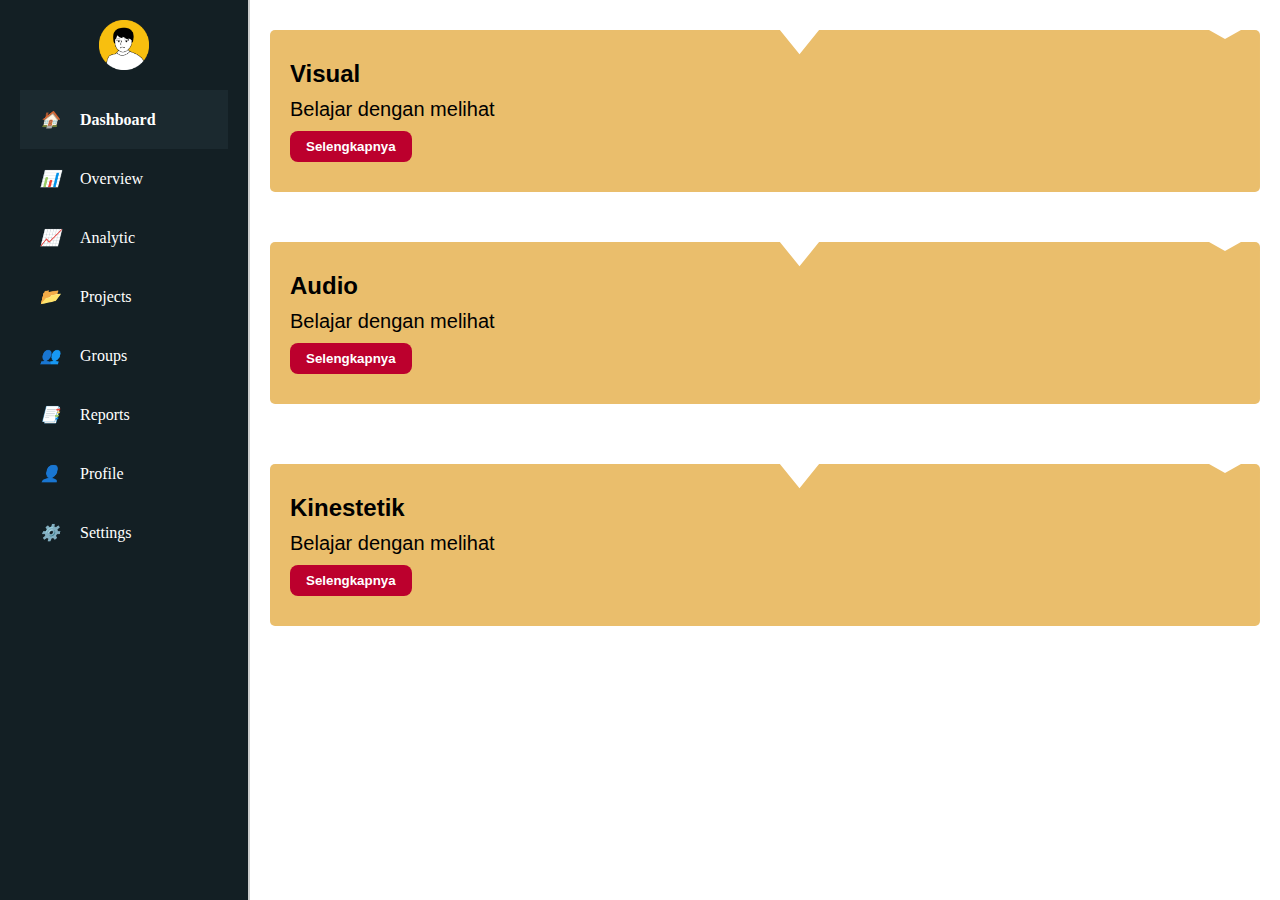
==== pages/main/home.html @ f7e7e8b6 "first commit" ====
<!DOCTYPE html>
<html lang ="en">

    <!-- Head berfungsi menyimpan metadata -->
    <!-- Menyimpan link relation seperti css dan javascript -->
    <head>
        <meta charset="UTF-8">
        <meta name="author" content="Ray Siagian">
        <meta name="description" content="Saya sedang belajar html">
        <title>
            Gamifikasi dengan Metode VAK
        </title>
        <link rel="icon" href="../../assets/images/cartoonpfpcircle.png" type="image/x-icon">
        <script src="../../assets/js/script.js"></script>
        <!-- memanggil css dari file lain -->
        <!-- ada beberapa cara untuk membuat css -->
        <!-- inline stylesheet -->
        <!-- internal stylesheet -->
        <!-- external stylesheet -->
        <!-- apa yg ditampilkan adalah apa yang dibaca oleh browser terakhir -->
        <!-- jadi ketika kamu membuat css internal dibawah link ini maka yg dibaca terakhir adalah link tersebut -->
        <!-- hindari inline css sebisamu untuk meningkatkan keterbacaan -->
        <link rel="stylesheet" href="../../assets/css/main.css" type2e="text/css">
        <link rel="stylesheet" href="../../assets/css/color.css" type="text/css">
        <link rel="stylesheet" href="../../assets/css/section.css" type="text/css">
        <link rel="stylesheet" href="../../assets/css/margin.css" type="text/css">
        <link rel="stylesheet" href="../../assets/css/navbar.css" type="text/css">
        <link rel="stylesheet" href="../../assets/css/footer.css" type="text/css">
    </head>

    <!-- body menyimpan data yg ditampilkan -->
    <!-- Webpage sejatinya seperti koran atapun media berbasis text -->
    <body>
        <article class="play-section">
            <aside class="sidebar">
                <div class="logo">
                    <img src="../../assets/images/cartoonpfpcircle.png" alt="Logo">
                </div>
                <ul class="menu">
                    <li class="menu-tab-active"><i class="icon">🏠</i> <span>Dashboard</span></li>
                    <li><i class="icon">📊</i> <span>Overview</span></li>
                    <li><i class="icon">📈</i> <span>Analytic</span></li>
                    <li><i class="icon">📂</i> <span>Projects</span></li>
                    <li><i class="icon">👥</i> <span>Groups</span></li>
                    <li><i class="icon">📑</i> <span>Reports</span></li>
                    <li><i class="icon">👤</i> <span>Profile</span></li>
                    <li><i class="icon">⚙️</i> <span>Settings</span></li>
                </ul>
            </aside>
            <!-- Konten disini -->
            <article class="section-category mrgn-vertical-1">
                <section class="card-section-category">
                    <h3 class="mrgn-vertical-1">Visual</h3>
                    <p class="mrgn-vertical-1">Belajar dengan melihat</p>
                    <button class="btn-primary mrgn-vertical-1">Selengkapnya</button>
                </section>

                <section class="card-section-category mrgn-vertical-1">
                    <h3 class="mrgn-vertical-1">Audio</h3>
                    <p class="mrgn-vertical-1">Belajar dengan melihat</p>
                    <button class="btn-primary mrgn-vertical-1">Selengkapnya</button>
                </section>

                <section class="card-section-category mrgn-vertical-1">
                    <h3 class="mrgn-vertical-1">Kinestetik</h3>
                    <p class="mrgn-vertical-1">Belajar dengan melihat</p>
                    <button class="btn-primary mrgn-vertical-1">Selengkapnya</button>
                </section>
            </article>
            <!-- Bottom Navbar -->
             <!-- Aktif ketika screen berukuran maksimum 700px-->
            <nav class="bottom-navbar">
                <a href="#" class="nav-item active">
                    <i class="icon">🏠</i>
                    <!-- <span>Home</span> -->
                </a>
                <a href="#" class="nav-item">
                    <i class="icon">📊</i>
                    <!-- <span>Search</span> -->
                </a>
                <a href="#" class="nav-item">
                    <i class="icon">📈</i>
                    <!-- <span>Add</span> -->
                </a>
                <a href="#" class="nav-item">
                    <i class="icon">📂</i>
                    <!-- <span>Notifications</span> -->
                </a>
                <a href="#" class="nav-item">
                    <i class="icon">👤</i>
                    <!-- <span>Profile</span> -->
                </a>
            </nav>       

        </article>

    </body>
</html>
---- assets/css/main.css ----
/* struktur css */
/* (*) universal selector */
/* ada selector seperti body, h1, p, ataupun id (#) atau class (.) */
/* lalu ada property sperti background color, font-size */
/* dan terakhir ada property-value seperti white, 20px */


/* error pada css biasanya diabaikan jadi lebih teliti dalam menulisnya */
/* sama seperti html css juga memiliki validator di w3c css validator */


/* perbedaan atara , dan tanpa , */
/* , berarti group selector jadi ketika kamu membuat h1 ,h2 berarti kedua element tersebut terdampak css */
/* tanpa , adlah kombinasi jadi ketika kamu membuat body footer h1 jadi hanya h1 dalam footer yang terdampak css */

/* ada beberapa unit length sperti px (pixels) points(pt) dan lain-lain */

/* ada juga rem (root em : size yang bergantung pada ukuran default browser) */

/* .color-primary{
    color: #BC002D;
} */

* {
    margin: 0;
    padding: 0;
    box-sizing: border-box;
}

body{
    background-color: #fff;
}

header{
    position: sticky;
    top: 0;
    z-index: 1000;
    background-color: #fff;
    padding-left: 15%;
    padding-right: 15%;
}

main{
    /* padding-left: 60px;
    padding-right: 60px; */
    min-height: 100vh;
    padding-top: 10px;
    padding-bottom: 50px;

}

.main-padding-1{
    padding-left: 15%; 
    padding-right: 15%;
}

.main-padding-2{
    padding-left: 5%;
    padding-right: 5%;
}

main .main-padding-1{
    justify-content: center;
    align-items: center;    
}

.centered-content{
    display: flex;
    justify-content: center;
    align-items: center;
}

h1 {
    font-size: 32px;
}

h2 {
    font-size: 28px;
}

h3 {
    font-size: 24px;
}

h4 {
    font-size: 22px;
}

h5 {
    font-size: 20px;
}

h1, h2, h3, h4, h5{
    font-family: 'Gill Sans', sans-serif;
    /* font-weight: 700; */
}

p {
    font-size: 20px;
    font-family: sans-serif;
}

a{
    font-size: 20px;
    font-family: sans-serif;
    text-decoration: none;
}

.title-extralarge{
    font-size: 70px;
    font-weight: 600;
    color: black;
    text-align: center;
}

.txt-small{
    font-size: 14px;
}

.txt-algn-center{
    text-align: center;
}

.txt-algn-left{
    text-align: left;
}

.btn-primary{
    color: white;
    font-weight: 00;
    padding: 8px 16px;
    border-radius: 8px;
    display: flex;
    text-align: center;
    align-items: center;
    justify-content: center;
    width: fit-content;
    background-color: #BC002D;
    font-weight: 600;
    border: none;
}


.btn-primary:hover{
    background-color: #9c0125;
}

.btn-white{
    color: #BC002D;
    font-weight: 00;
    padding: 8px 16px;
    border-radius: 8px;
    display: flex;
    text-align: center;
    align-items: center;
    justify-content: center;
    width: fit-content;
    background-color: white;
    font-weight: 600;
    border: 2px solid #ccc;
}

.btn-white:hover{
    color: #9c0125;
}


/* Styling untuk pesan error */
#error {
    color: #BC002D;
    font-size: 14px;
    margin-top: 10px;
    font-family: 'Gill Sans', sans-serif;
    text-align: start;
}

.hidden {
    display: none;
}

.visible {
    display: block;
}
---- assets/css/section.css ----
/* section tipe 1 */

.section-title{
    font-size: 42px;
    color: #BC002D;
    /* transition: 0.3s; */
}

@media (max-width:1300px) {
    .section-title{
        font-size: 32px;

    }
}


.section-type-1{
    border-radius: 20px;
    width: 100%;
    display: flex;
    justify-content: space-between;
    transition: justify-content 0.3s ease-in-out;
}

.section-type-1-content{
    align-items: center;
    justify-content: space-between;
    display: flex;
    width: 90%;
    gap: 80px;
}

.section-type-1-image{
    flex: 1;
    margin-right: 20px;
    width: 50%;
    
}

.section-type-1-image img{
    vertical-align: bottom;
}

.img-sz-section-type-1{
    width: 300px;
    height: 300px;
}

@media (max-width:1300px) {
    .section-type-1-content{
        display: flex;

    }

    .section-type-1-text{
        vertical-align: bottom;
    }
}

.section-type-1-text{
    flex: 2;
    display: flex;  
    flex-direction: column;
    /* justify-content: center; */
    gap: 10px;
    width: 50%;
}

/* mengurangi margin bawaan element */
.section-type-1-text h2,.section-type-1-text p {
    margin: 5px 0;
    padding: 0;
}


@media (max-width:1200px) {
    .section-type-1{
        justify-content: center;
        
    }

    .section-type-1-content{
        padding-top: 20px;
        flex-direction: column;
        align-items: center;
    }

    .section-type-1-text{
        text-align: center;
        flex: 1;
        display: flex;
        flex-direction: column;
        justify-content: center;
        gap: 10px;
        order: 2;
    }

    .section-type-1-image{
        flex: 2;
        order: 1;
        margin-top: 20px;
        
    }
    
    .section-type-1-image img{
        vertical-align: bottom;
    }

    .img-sz-section-type-1{
        width: 200px;
        height: 200px;
    }    
}

.section-type-1-link{
    position: absolute;
    top: 0;
    left: 0;
    right: 0;
    bottom: 0;
    z-index: 1;
    display: block;
    text-decoration: none;
}

/* section untuk projects */

.project-section-type-1{
    display: flex;
    justify-content: center;
}

.project-section-type-1-content{
    display: flex;
    flex-direction: column;
    align-items: center;
    padding-top: 20px;
}


.project-section-type-1-content-text{
    text-align: center;
    flex: 1;
    display: flex;
    flex-direction: column;
    justify-content: center;
    gap: 10px;
    order: 1;
}

.project-section-type-1-content-image{
    flex: 2;
    order: 2;
    margin-top: 20px;
}

.project-section-type-1-content-image img{
    vertical-align: bottom;
}

.project-section-type-1-content-img-sz-section-type-2{
    width: 300px;
    height: 600px;
}

/* column section */
.two-col-section{
    display:flex;
    justify-content: space-between;
    gap: 20px;
}

.two-col-section .column {
    flex: 1;
}

.two-col-section .column h3, .two-col-section .column p{
    text-align: justify;
}

@media (max-width:880px) {
    .two-col-section{
        justify-content: center;
        flex-direction: column;
    }
}



.authsection{
    display: flex;
    flex-direction: column;
    justify-content: center;
    align-items: center;
    gap: 16px;
    background-color: white;
    align-items: center;
    justify-content: center;
}
.authsection h2{
    color: #BC002D;
    text-align: center;
}

.authsection h2,
.authsection p {
    width: 80%; /* Samakan lebar teks dengan form */
    max-width: 400px; /* Opsional, agar konsisten dengan input */
    text-align: center; /* Jika ingin teks tetap di tengah */
    margin-top: 10px;
    margin-bottom: 10px;
}

.authsection section {
    width: 100%; /* Pastikan section mengambil seluruh lebar */
    display: flex;
    justify-content: center;
}

.authsection section input{
    padding: 8px;
    width: 400px;
    border-radius: 5px;
    border: 1px solid #ccc; /* Konsisten untuk input */
}

.authsection section input,
.authsection section button {
    width: 100%; /* Lebar mengikuti parent */
    max-width: 400px; /* Maksimum lebar */
    padding: 12px; /* Sama untuk keduanya */
    border-radius: 5px; 
    box-sizing: border-box;
}

.authsection section .btn-white a{
    text-decoration: none;
}


/* .authsection section button {
    background-color: #BC002D;
    color: white;
    font-weight: 600;
    border: none;                          
    cursor: pointer;
} */


.play-section{
    display: flex;
    flex-direction: row; 
}

.section-category{
    flex: 1; /* Biarkan article mengambil sisa ruang */
    padding: 20px;
    min-width: 0; /* Menghindari overflow */
    gap: 40px;
    display: flex;
    flex-direction: column;
}


.card-section-category{
    width: 100%;
    padding: 20px;
    background-color: white;
    /* border: 1px solid #131F24; */
    border-radius: 5px;
    min-width: 400px;
    background-image: url('../../../assets/images/elementtitle.svg');
    background-size: cover;
    /* background-position: center; */
    background-repeat: no-repeat;

}

.card-section-category h3{
    font-size: 24px;
    font-weight: 700;
    color: black;
}

.card-section-category p{
    font-size: 240x;
    color: black;
}


.title-section-category{
    height: 60;
    /* background-color: #BC002D; */
    background-color: transparent;
    padding: 20px;
    margin-left: 5%;
    margin-right: 5%;
    border-radius: 5px;
    background-image: url('../../../assets/images/elementtitle.svg');
    background-size: cover;
    /* background-position: center; */
    background-repeat: no-repeat;
  
}

.title-section-category h2{
    color: white;
    font-weight: 700;
}

.title-section-category p{
    color: white;
}

.class-section{
    display: flex;
    flex-direction: row;
    margin-left: 5%;
    margin-right: 5%;
    justify-content: space-between;
    
}

.class-card-section{
    min-height: 400px;
    width: 30%;
    background-color: transparent;
    padding: 20px;
    background-image: url('../../../assets/images/element1.svg');
    background-size: cover;
    background-position: center;
    background-repeat: no-repeat;
    display: flex;
    justify-content: center;
    align-items: center;
}

.class-card-section-content{
    display: flex;
    justify-content: center;
    align-items: center;
    height: 100%;
    width: 100%;
}

.class-card-section-content p{
    color: white;
}

@media (max-width: 400px) {
    .class-card-section{
        margin: 20px;
        width: 80%;
        height: auto;
        background-image: none;
        
    }

    .class-card-section-content p{
        color: black;
    }
}


@media (max-width: 1300px) {
    .class-section{
        flex-direction: column;
        justify-content: center;
        align-items: center;
    }
    .class-card-section{
        margin: 20px;
        width: 80%;
        background-size: contain;
        height: auto;
        background-repeat: no-repeat;
        background-position: center;

    }

    .class-card-section-content {
        width: 100%; /* Pastikan elemen penuh */
    }
}
---- assets/css/margin.css ----
/* margin */

.mrgn-vertical-1{
    margin-top: 10px;
    margin-bottom: 10px;
}


.mrgn-vertical-2{
    margin-top: 20px;
    margin-bottom: 20px;
}
---- assets/css/navbar.css ----
/* Header Style */



#nav-header {
    display: flex;
    justify-content: space-between;
    align-items: center;
    transition: width 0.3s;
    
}


#nav-header img{
    width: 50px;
    height: 50px;
}

#nav-header ul{
    list-style: none;
    padding: 0;
    margin: 0;
    display: flex;
    align-items: center;
}

#nav-header ul li{
    margin-right: 20px;
}

#nav-header ul li, #nav-header img{
    margin-top: 10px;
    margin-bottom: 10px;
}

/* menggunakan pseudo class agar list lats child tidak memiliki margin ke kanan */
#nav-header ul li:last-child{
    margin-right: 0;
}

#nav-header ul li:active{
    text-decoration: none;
    color: #000;
}


#nav-header ul li a{
    font-family: sans-serif;
    text-decoration: none;
    /* margin-right: 0;
    padding-right: 0; */
    /* color: #000; */
}

/* #nav-header ul li a:hover{
    color: #000;
} */

.nav-landing-li{
    font-family: sans-serif;
    text-decoration: none;
    /* margin-right: 0;
    padding-right: 0; */
    /* color: #000; */
}


/* Close Button */
.close-btn {
    position: absolute;
    top: 10px;
    right: 20px;
    font-size: 30px;
    color: white;
    cursor: pointer;
}

.landing-menu{
    display: flex;
}

.landing-hamburger-menu{
    display: none;
    font-size: 24px;
    background: none;
    border: none;
    cursor: pointer;
    margin-right: 0;
}

.landing-hamburger-menu .bar {
    width: 30px;
    height: 3px;
    background-color: black;
    margin: 5px 0;
}

.landing-menu.show {
    display: flex;
    flex-direction: column;
    position: absolute;
    top: 60px;
    right: 10px;
    background: white;
    border: 1px solid #ccc;
    padding: 10px;
}


@media (max-width:880px) {
    #nav-header {
        display: flex;
        justify-content: center;
    }
    
    #nav-header img {
        margin-right: 0;
        width: 30px;
        height: 30px;
    }

    #nav-header ul{
        display: none;
    }

    #nav-header img{
        width: 50px;
        height: 50px;
    }

    .landing-menu {
        display: none;
    }
    .landing-hamburger-menu {
        display: block;
        margin-right: 0;
        position: absolute;
        right: 10px;
        top: 50%;
        transform: translateY(-50%);
    }

}

/* Nav pada Auth */



.auth-menu {
    display: flex;
    justify-content: flex-end;
    width: 100%;

}

.auth-menu ul {
    display: flex;
    justify-content: flex-end;
    width: 100%;
    padding: 0;
    margin: 0;
    list-style: none;
}

.auth-menu ul li {
    margin: 0;
}

.auth-menu ul li a {
    font-weight: 600;
    color: #BC002D;
    text-decoration: none;
    
}

.auth-menu ul li:last-child{
    margin-right: 0;
}

/* home sidebar */

.sidebar {
    width: 250px;
    background: #131F24;
    color: white;
    height: 100vh;
    padding: 20px;
    transition: width 0.3s;
    flex-shrink: 0;
    border-right: 2px solid #ccc;
}

.logo{
    display: flex;
    padding-bottom: 20px;
    align-items: center;
    justify-content: center;
}


.logo img {
    width: 50px;
}

.menu {
    list-style: none;
    padding: 0;
}

.menu li {
    display: flex;
    align-items: center;
    gap: 20px;
    padding: 20px;
    cursor: pointer;
}



.menu li span {
    display: inline-block;
    transition: opacity 0.3s;
}

.menu li:hover{
    background-color: #1b292f;
}

.menu-tab-active{
    background-color: #1b292f;
    font-weight: bold;
}

.sidebar.collapsed .menu li span {
    opacity: 0;
}

.profile {
    display: flex;
    align-items: center;
    gap: 10px;
    margin-top: auto;
}

.profile img {
    width: 40px;
    border-radius: 50%;
}

@media (max-width:880px) {
    .sidebar{
        width: 100px;
    }

    .menu li span{
    display: none;
   }
}

.bottom-navbar{
    display: none;
}


@media (max-width:700px) {
    .sidebar{
        display: none;
    }

    .bottom-navbar {
        position: fixed;
        bottom: 0;
        left: 0;
        width: 100%;
        background: #131F24;
        display: flex;
        justify-content: space-around;
        padding: 10px 0;
        box-shadow: 0 -2px 10px rgba(0, 0, 0, 0.1);
        border-top: 2px solid #ccc;
    }
    
    .nav-item {
        text-decoration: none;
        color: #555;
        font-size: 14px;
        display: flex;
        flex-direction: column;
        align-items: center;
        gap: 3px;
        padding: 8px;
        transition: color 0.3s ease-in-out;
    }
    
    .nav-item i {
        font-size: 20px;
    }
    
    .nav-item.active {
        background-color: #1b292f;
        font-weight: bold;
    }
    
    .nav-item:hover {
        color: #BC002D;
    }

}
---- assets/css/footer.css ----
/* Footer Styling */
.footer {
    /* background-color: #222; */
    /* color: white; */
    padding: 40px 0;
    width: 100%;
    justify-content: center;
    align-items: center;
    background-color: #BC002D;
    color: white;
}

.container {
    width: 100%;
    max-width: 1200px;
    margin: auto;
}

.footer-content {
    display: flex;
    flex-wrap: wrap;
    justify-content: space-between;
    gap: 20px;
}

.footer-section {
    flex: 1;
    min-width: 200px;
}

.footer-section h3 {
    font-size: 24 px;
    padding-bottom: 5px;
    font-weight: 700;
}

.footer-section ul {
    list-style: none;
    padding: 0;
}

.footer-section ul li {
    margin-bottom: 8px;
}

.footer-section ul li a {
    color: white;
    text-decoration: none;
    transition: 0.3s;
    font-size: 20px;
}

.footer-section ul li a:hover {
    color: #f4a261;
}

.social-icons a {
    margin-right: 10px;
    color: white;
}

.social-icons img {
    width: 30px;
    height: 30px;
}

/* Copyright */
.footer-bottom {
    text-align: center;
    margin-top: 20px;
    /* border-top: 1px solid #444; */
    padding-top: 10px;
}

/* Responsive */
@media (max-width: 1270px) {
    .footer-content {
        flex-direction: column;
        text-align: center;
    }

    .social-icons a {
        display: inline-block;
        margin: 5px;
    }
}

.footerupper img{
    width: 100%;
    height: auto;
    display: block;
    align-items: center;
    justify-content: center;
}
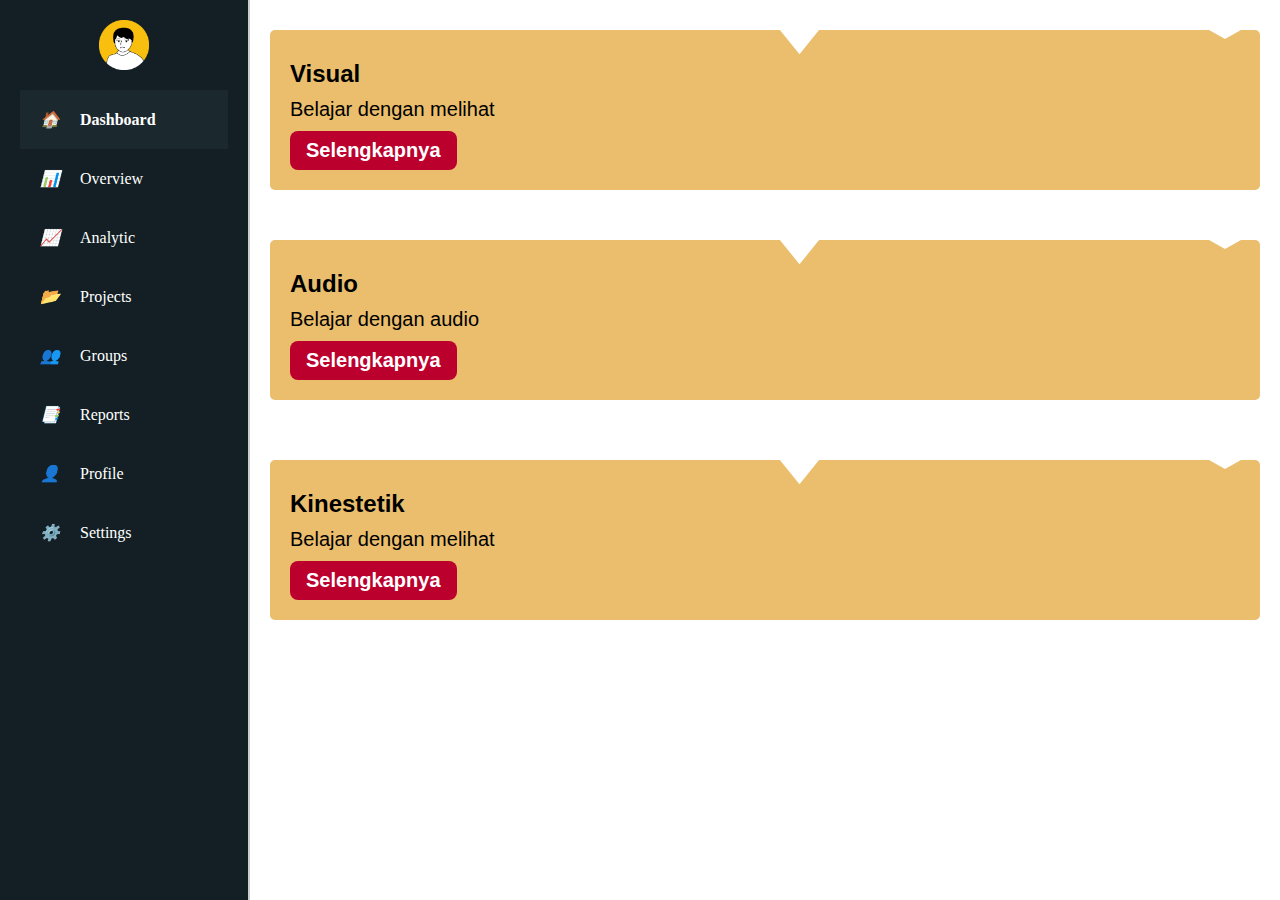
==== commit a50bfec8: "visual,auditory and kinesthetic on folders" ====
--- a/pages/main/home.html
+++ b/pages/main/home.html
@@ -52,19 +52,19 @@
                 <section class="card-section-category">
                     <h3 class="mrgn-vertical-1">Visual</h3>
                     <p class="mrgn-vertical-1">Belajar dengan melihat</p>
-                    <button class="btn-primary mrgn-vertical-1">Selengkapnya</button>
+                    <a class="btn-primary" href="../main/detail_Category/visual/visual.html">Selengkapnya</a>
                 </section>
 
                 <section class="card-section-category mrgn-vertical-1">
                     <h3 class="mrgn-vertical-1">Audio</h3>
-                    <p class="mrgn-vertical-1">Belajar dengan melihat</p>
-                    <button class="btn-primary mrgn-vertical-1">Selengkapnya</button>
+                    <p class="mrgn-vertical-1">Belajar dengan audio</p>
+                    <a class="btn-primary" href="../main/detail_Category/auditory/auditory.html">Selengkapnya</a>
                 </section>
 
                 <section class="card-section-category mrgn-vertical-1">
                     <h3 class="mrgn-vertical-1">Kinestetik</h3>
                     <p class="mrgn-vertical-1">Belajar dengan melihat</p>
-                    <button class="btn-primary mrgn-vertical-1">Selengkapnya</button>
+                    <a class="btn-primary" href="../main/detail_Category/kinesthetic/kinesthetic.html">Selengkapnya</a>
                 </section>
             </article>
             <!-- Bottom Navbar -->
--- a/assets/css/section.css
+++ b/assets/css/section.css
@@ -296,7 +296,7 @@
     margin-left: 5%;
     margin-right: 5%;
     border-radius: 5px;
-    background-image: url('../../../assets/images/elementtitle.svg');
+    background-image: url('../../assets/images/elementtitle.svg');
     background-size: cover;
     /* background-position: center; */
     background-repeat: no-repeat;
